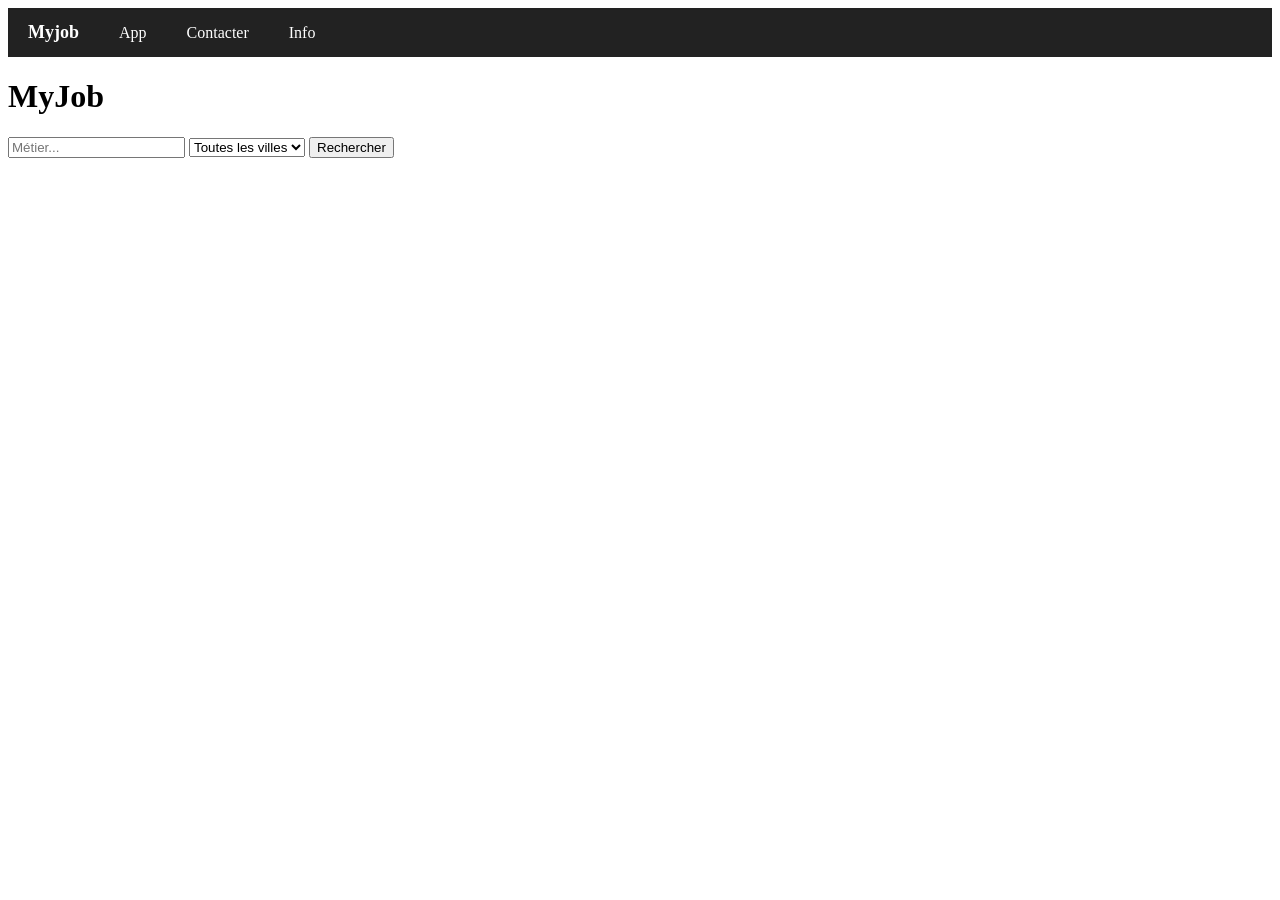
==== frontend/index.html @ 99f32932 "Ajout de la recherche d'emploi avec filtre par ville" ====
<!DOCTYPE html>
<html>

<head>
    <title>MyJob</title>

    <link rel="stylesheet" href="stylesheet.css">
    <script src="topnav.js"></script>

    <link rel="stylesheet" href="https://cdnjs.cloudflare.com/ajax/libs/font-awesome/4.7.0/css/font-awesome.min.css">

</head>

<body>

<!-- Navigation -->

<div class="topnav" id="Topnav">
    <a href="#home" class="logo">Myjob</a>
    <a href="#app">App</a>
    <a href="#contact">Contacter</a>
    <a href="#info">Info</a>
    <a href="javascript:void(0);" class="icon" onclick="topNav()">
        <i class="fa fa-bars"></i>
    </a>
</div>

<!-- Title -->

<div>
    <h1 class="titre">MyJob</h1>
</div>

<!-- Search section -->

<div class="search-box">
    <input id="keyword" placeholder="Métier...">
    <select id="city">
        <option value="">Toutes les villes</option>
        <option value="Paris">Paris</option>
        <option value="Lyon">Lyon</option>
        <option value="Marseille">Marseille</option>
        <option value="Lille">Lille</option>
        <option value="Grenoble">Grenoble</option>
        <option value="Bordeaux">Bordeaux</option>
        <option value="Toulouse">Toulouse</option>
        <option value="Nice">Nice</option>
        <option value="Strasbourg">Strasbourg</option>
        <option value="Rennes">Rennes</option>
    </select>
    </select>
    <button class="button" onclick="searchJobs()">Rechercher</button>
</div>

<!-- Job results -->

<div id="results"></div>

<!-- JavaScript -->

<script>
async function searchJobs() {
    const keyword = document.getElementById("keyword").value;
    const city = document.getElementById("city").value;
    const response = await fetch(
        `http://localhost:8000/jobs?keyword=${keyword}&city=${city}`
    );
    const data = await response.json();
    const results = document.getElementById("results");
    results.innerHTML = "";
    if (data.resultats) {
        data.resultats.forEach(job => {
            results.innerHTML += `
            <div class="job-card">
                <h3>${job.intitule}</h3>
                <p><b>Entreprise:</b> ${job.entreprise.nom}</p>
                <p><b>Lieu:</b> ${job.lieuTravail.libelle}</p>
                <a href="detail.html?id=${job.id}">Voir détail</a>
            </div>
            `;
        });
    }
}

</script>
</body>
</html>
---- frontend/stylesheet.css ----
#results{
    display:grid;
    grid-template-columns: repeat(auto-fit, minmax(300px, 1fr));
    gap:20px;
    padding:20px;
}

.job-card{
    background:white;
    padding:20px;
    margin:20px auto;
    width:60%;
    border-radius:10px;
    box-shadow:0 3px 10px rgba(0,0,0,0.1);
}

.topnav{
    background:#222;
    overflow:hidden;
    display:flex;
    align-items:center;
}

.topnav a{
    color:white;
    padding:14px 20px;
    text-decoration:none;
}

.logo{
    font-weight:bold;
    font-size:18px;
}

.topnav a:hover{
    background:#007BFF;
}

.topnav .icon{
    display:none;
    margin-left:auto;
}

@media screen and (max-width:600px){

    .topnav a:not(:first-child){
        display:none;
    }

    .topnav a.icon{
        display:block;
    }

    .topnav.responsive{
        flex-direction:column;
    }

    .topnav.responsive a{
        display:block;
    }

}
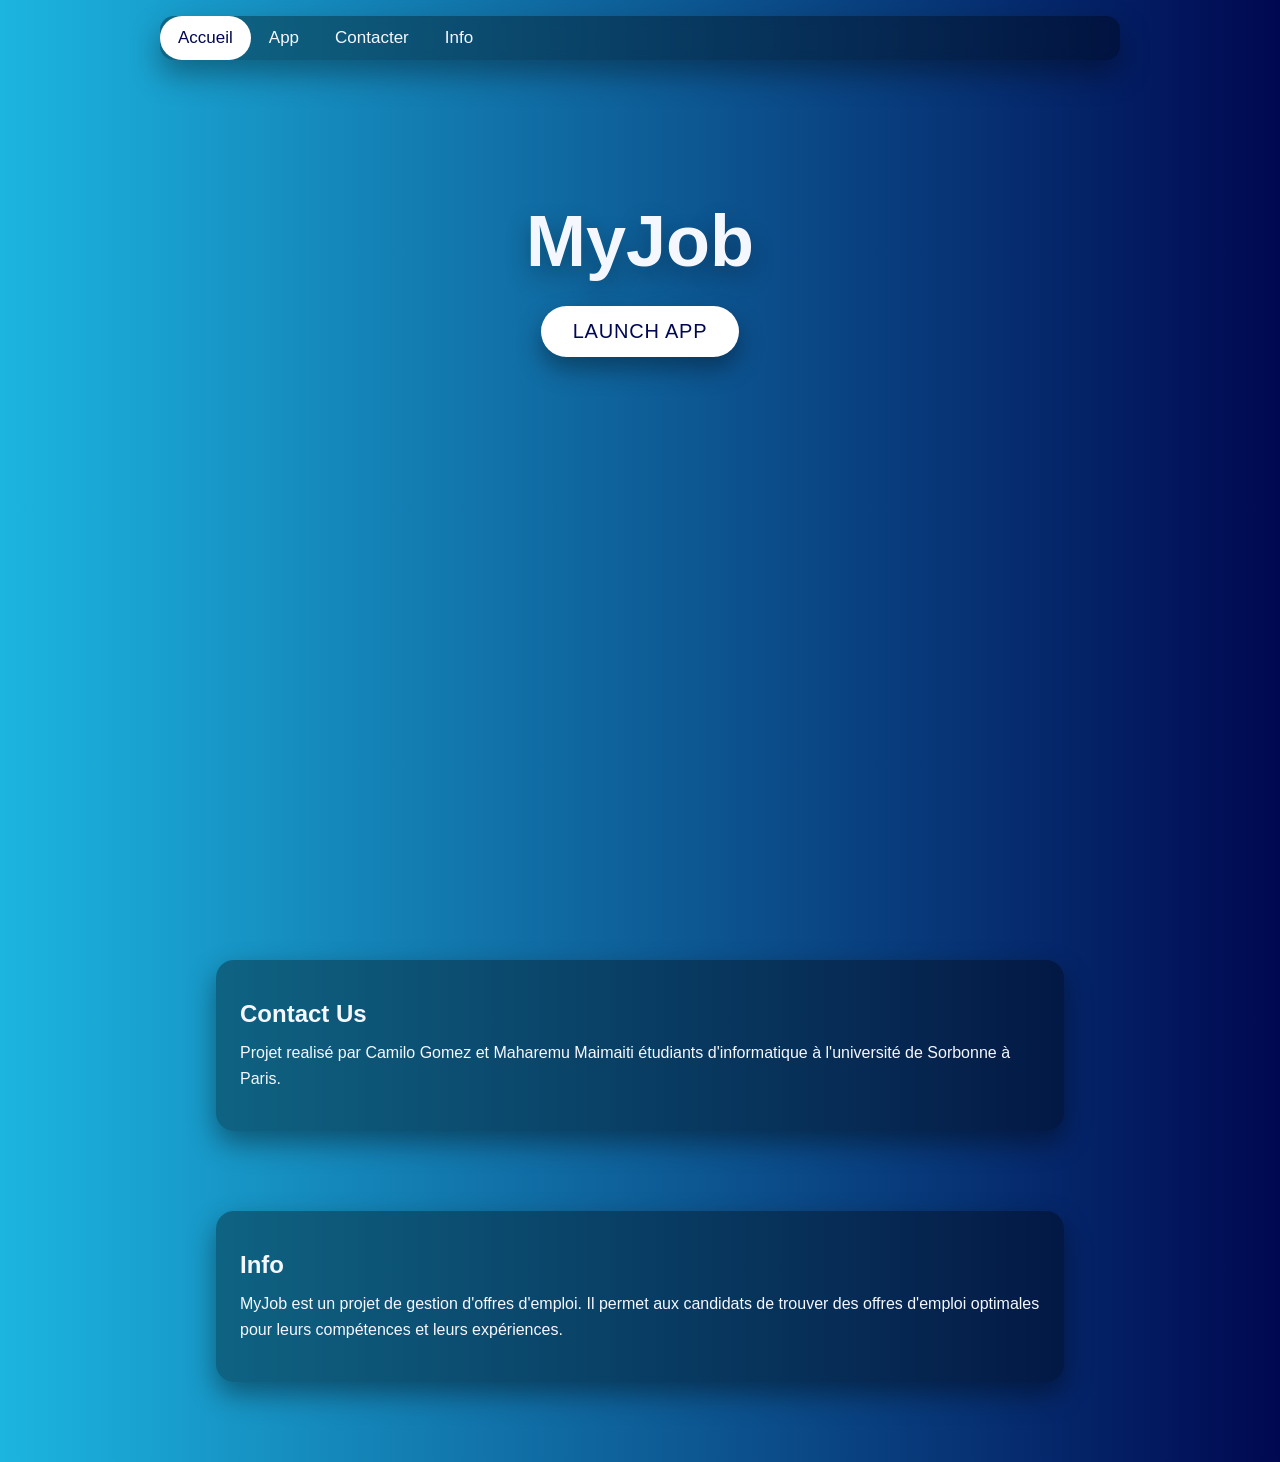
==== commit 21a352d5: "Idex.html modifié pour des nouvellonalités esthetiques, surtout un bouton "contact us" et "info". st" ====
--- a/frontend/index.html
+++ b/frontend/index.html
@@ -1,87 +1,32 @@
 <!DOCTYPE html>
-<html>
-
 <head>
-    <title>MyJob</title>
-
     <link rel="stylesheet" href="stylesheet.css">
     <script src="topnav.js"></script>
+</head>
+<body>
+    <link rel="stylesheet" href="https://cdnjs.cloudflare.com/ajax/libs/font-awesome/4.7.0/css/font-awesome.min.css">
+    <div class="topnav" id="Topnav">
+        <a href="#home" class="active">Accueil</a>
+        <a href="#">App</a>
+        <a href="#contact">Contacter</a>
+        <a href="#about">Info</a>
+        <a href="javascript:void(0);" class="icon" onclick="topNav()">
+            <i class="fa fa-bars"></i>
+        </a>
+    </div>
 
-    <link rel="stylesheet" href="https://cdnjs.cloudflare.com/ajax/libs/font-awesome/4.7.0/css/font-awesome.min.css">
+    <div class="main-container" id="home">
+        <h1 class="titre">MyJob</h1>
+        <button class="button">Launch App</button>
+    </div>
+    
+    <div id="contact" class="section">
+        <h2>Contact Us</h2>
+        <p>Projet realisé par Camilo Gomez et Maharemu Maimaiti étudiants d'informatique à l'université de Sorbonne à Paris.</p>
+    </div>
 
-</head>
-
-<body>
-
-<!-- Navigation -->
-
-<div class="topnav" id="Topnav">
-    <a href="#home" class="logo">Myjob</a>
-    <a href="#app">App</a>
-    <a href="#contact">Contacter</a>
-    <a href="#info">Info</a>
-    <a href="javascript:void(0);" class="icon" onclick="topNav()">
-        <i class="fa fa-bars"></i>
-    </a>
-</div>
-
-<!-- Title -->
-
-<div>
-    <h1 class="titre">MyJob</h1>
-</div>
-
-<!-- Search section -->
-
-<div class="search-box">
-    <input id="keyword" placeholder="Métier...">
-    <select id="city">
-        <option value="">Toutes les villes</option>
-        <option value="Paris">Paris</option>
-        <option value="Lyon">Lyon</option>
-        <option value="Marseille">Marseille</option>
-        <option value="Lille">Lille</option>
-        <option value="Grenoble">Grenoble</option>
-        <option value="Bordeaux">Bordeaux</option>
-        <option value="Toulouse">Toulouse</option>
-        <option value="Nice">Nice</option>
-        <option value="Strasbourg">Strasbourg</option>
-        <option value="Rennes">Rennes</option>
-    </select>
-    </select>
-    <button class="button" onclick="searchJobs()">Rechercher</button>
-</div>
-
-<!-- Job results -->
-
-<div id="results"></div>
-
-<!-- JavaScript -->
-
-<script>
-async function searchJobs() {
-    const keyword = document.getElementById("keyword").value;
-    const city = document.getElementById("city").value;
-    const response = await fetch(
-        `http://localhost:8000/jobs?keyword=${keyword}&city=${city}`
-    );
-    const data = await response.json();
-    const results = document.getElementById("results");
-    results.innerHTML = "";
-    if (data.resultats) {
-        data.resultats.forEach(job => {
-            results.innerHTML += `
-            <div class="job-card">
-                <h3>${job.intitule}</h3>
-                <p><b>Entreprise:</b> ${job.entreprise.nom}</p>
-                <p><b>Lieu:</b> ${job.lieuTravail.libelle}</p>
-                <a href="detail.html?id=${job.id}">Voir détail</a>
-            </div>
-            `;
-        });
-    }
-}
-
-</script>
-</body>
-</html>+    <div id="about" class="section">
+        <h2>Info</h2>
+        <p>MyJob est un projet de gestion d'offres d'emploi. Il permet aux candidats de trouver des offres d'emploi optimales pour leurs compétences et leurs expériences.</p>
+    </div>
+</body>
--- a/frontend/stylesheet.css
+++ b/frontend/stylesheet.css
@@ -1,62 +1,125 @@
-#results{
-    display:grid;
-    grid-template-columns: repeat(auto-fit, minmax(300px, 1fr));
-    gap:20px;
-    padding:20px;
+body{
+    margin: 0;
+    background: linear-gradient(90deg, #1CB5E0 0%, #000851 100%);
+    font-family: -apple-system, BlinkMacSystemFont, "Segoe UI", Roboto, sans-serif;
+    color: #f5f7ff;
 }
 
-.job-card{
-    background:white;
-    padding:20px;
-    margin:20px auto;
-    width:60%;
-    border-radius:10px;
-    box-shadow:0 3px 10px rgba(0,0,0,0.1);
+.main-container{
+    text-align: center;
+    padding: 140px 20px 120px 20px;
+    min-height: 100vh;
+    box-sizing: border-box;
 }
 
-.topnav{
-    background:#222;
-    overflow:hidden;
-    display:flex;
-    align-items:center;
+.titre{
+    font-size: 72px;
+    text-align: center;
+    margin: 0 0 16px 0;
+    text-shadow: 0 10px 25px rgba(0, 0, 0, 0.3);
+}
+/* Topnav from w3schools MODIFIED transparent background*/
+.topnav {
+    background-color: rgba(0, 0, 0, 0.35);
+    backdrop-filter: blur(6px);
+    overflow: hidden;
+    max-width: 960px;
+    margin: 16px auto 0 auto;
+    border-radius: 14px;
+    box-shadow: 0 14px 30px rgba(0, 0, 0, 0.35);
 }
 
 .topnav a{
-    color:white;
-    padding:14px 20px;
-    text-decoration:none;
-}
-
-.logo{
-    font-weight:bold;
-    font-size:18px;
+    float: left;
+    display: block;
+    color: #f5f7ff;
+    text-align: center;
+    padding: 12px 18px;
+    text-decoration: none;
+    font-size: 17px;
 }
 
 .topnav a:hover{
-    background:#007BFF;
+    background-color: rgba(255, 255, 255, 0.18);
+    color: #ffffff;
+}
+
+.topnav a.active{
+    background-color: #ffffff;
+    color:#000851;
+    border-radius: 999px;
 }
 
 .topnav .icon{
-    display:none;
-    margin-left:auto;
+    display: none;
 }
 
-@media screen and (max-width:600px){
+@media screen and (max-width: 600px) {
+  .topnav a:not(:first-child) {display: none;}
+  .topnav a.icon {
+    float: right;
+    display: block;
+  }
+}
 
-    .topnav a:not(:first-child){
-        display:none;
-    }
+@media screen and (max-width: 600px) {
+  .topnav.responsive {position: relative;}
+  .topnav.responsive a.icon {
+    position: absolute;
+    right: 0;
+    top: 0;
+  }
+  .topnav.responsive a {
+    float: none;
+    display: block;
+    text-align: left;
+  }
+}   
 
-    .topnav a.icon{
-        display:block;
-    }
+/* Button from W3SCHOOLS MODIFIED (transparent background)*/
+.button {
+  padding: 14px 32px;
+  font-size: 20px;
+  text-align: center;
+  cursor: pointer;
+  outline: none;
+  color: #000851;
+  background-color: #ffffff;
+  border: none;
+  border-radius: 999px;
+  box-shadow: 0 12px 24px rgba(0, 0, 0, 0.35);
+  display: block;
+  margin: 24px auto 0 auto;
+  letter-spacing: 0.04em;
+  text-transform: uppercase;
+}
 
-    .topnav.responsive{
-        flex-direction:column;
-    }
+.button:hover {
+  background-color: #e6f6ff;
+  box-shadow: 0 16px 30px rgba(0, 0, 0, 0.4);
+}
 
-    .topnav.responsive a{
-        display:block;
-    }
+.button:active {
+  background-color: #d2ecff;
+  box-shadow: 0 6px 14px rgba(0, 0, 0, 0.45);
+  transform: translateY(4px);
+}
 
+.section{
+    max-width: 800px;
+    margin: 0 auto 80px auto;
+    padding: 40px 24px;
+    background-color: rgba(0, 0, 0, 0.35);
+    border-radius: 18px;
+    box-shadow: 0 12px 28px rgba(0, 0, 0, 0.4);
+}
+
+.section h2{
+    margin-top: 0;
+    margin-bottom: 12px;
+}
+
+.section p{
+    margin: 0;
+    line-height: 1.6;
 }
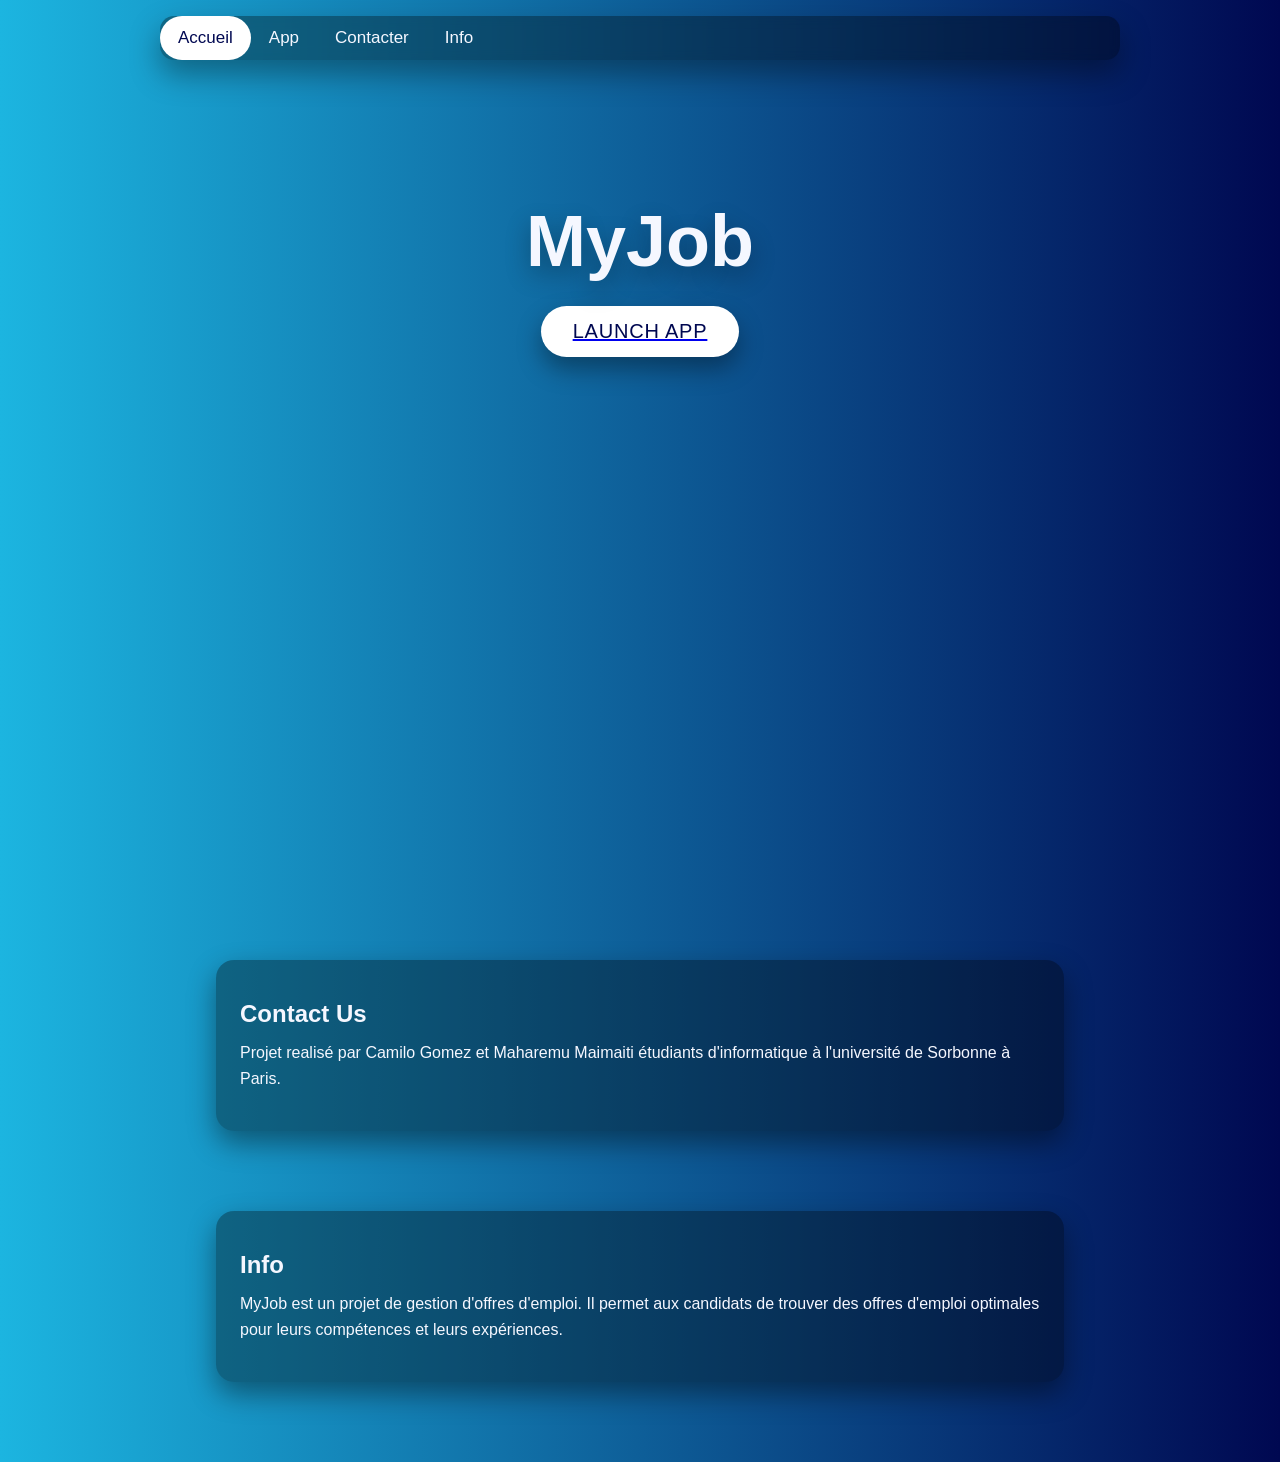
==== commit 0fad648a: "se connecter index.html avec se_connecter" ====
--- a/frontend/index.html
+++ b/frontend/index.html
@@ -17,7 +17,12 @@
 
     <div class="main-container" id="home">
         <h1 class="titre">MyJob</h1>
-        <button class="button">Launch App</button>
+
+        <!-- quand clicke Launch App, entre la page de se_connecter -->
+        <a href="se_connecter.html">
+            <button class="button">Launch App</button>
+        </a>
+
     </div>
     
     <div id="contact" class="section">
@@ -29,4 +34,6 @@
         <h2>Info</h2>
         <p>MyJob est un projet de gestion d'offres d'emploi. Il permet aux candidats de trouver des offres d'emploi optimales pour leurs compétences et leurs expériences.</p>
     </div>
-</body>+</body>
+
+
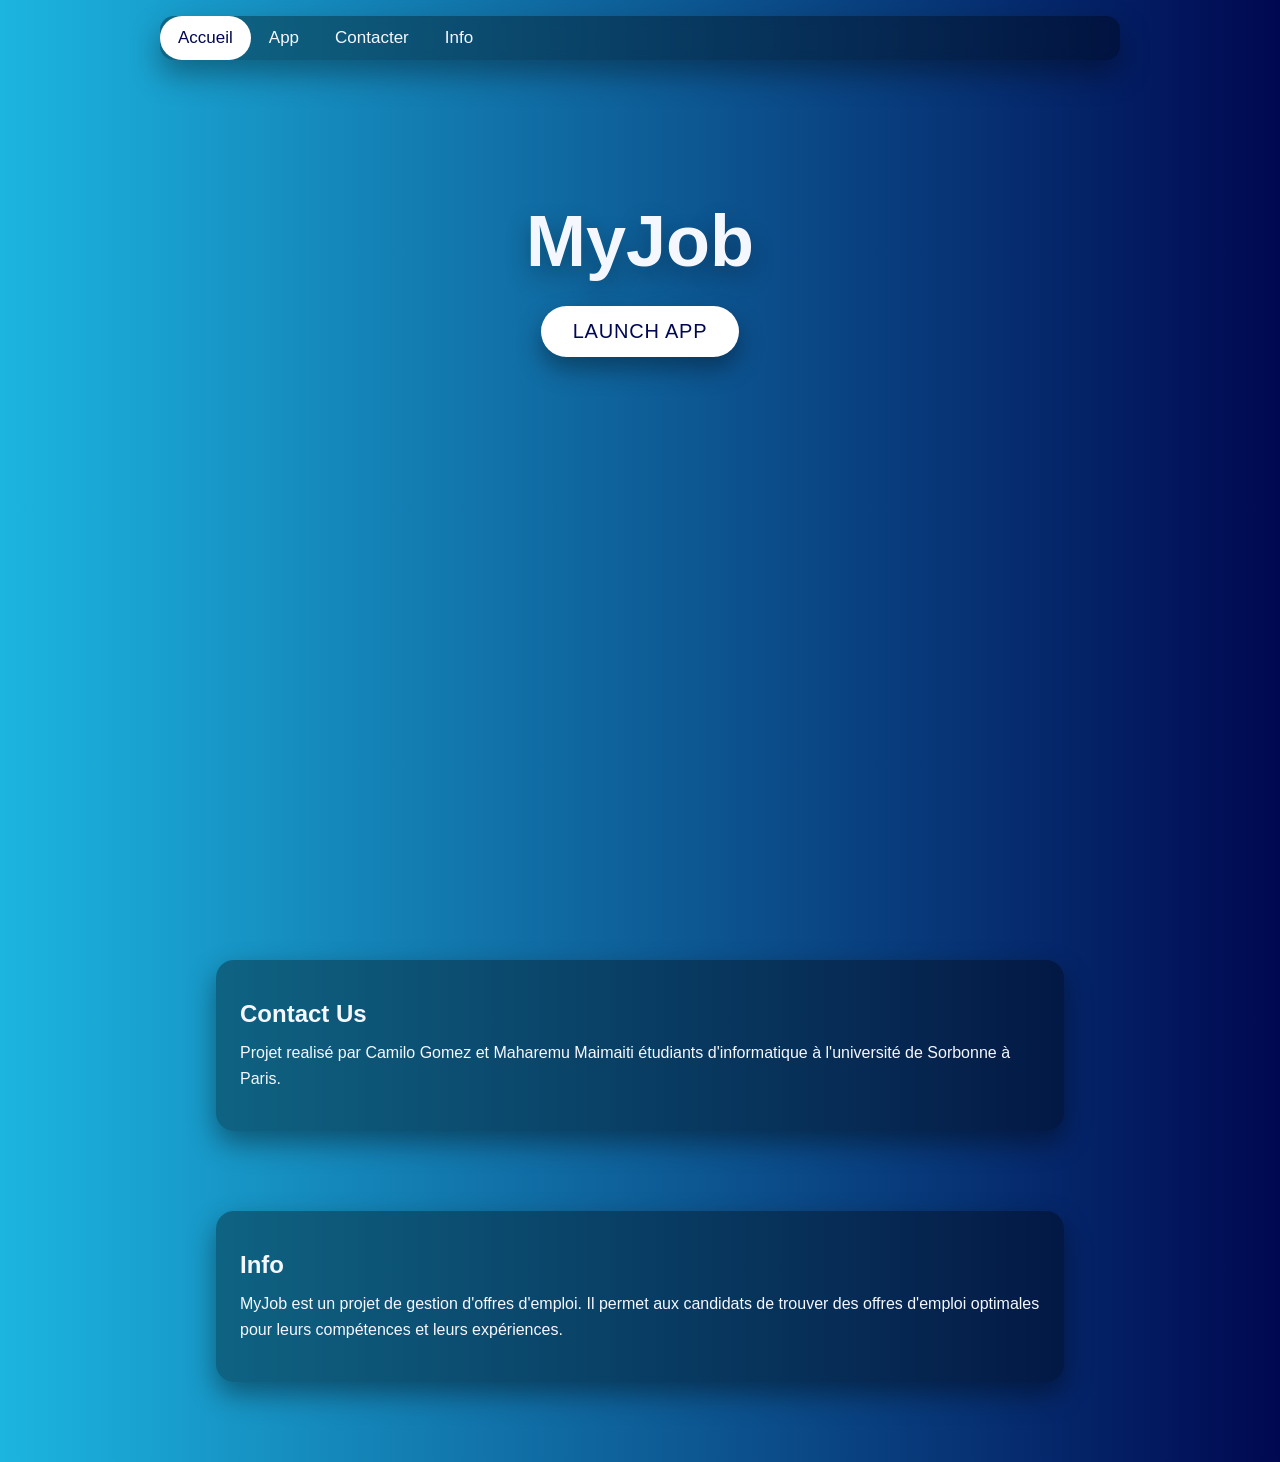
==== commit 8f81bd16: "Merge branch 'develop' into 'main' Landing page et FastAPI fonctionnel  + interaction avec France tr" ====
--- a/frontend/index.html
+++ b/frontend/index.html
@@ -17,12 +17,7 @@
 
     <div class="main-container" id="home">
         <h1 class="titre">MyJob</h1>
-
-        <!-- quand clicke Launch App, entre la page de se_connecter -->
-        <a href="se_connecter.html">
-            <button class="button">Launch App</button>
-        </a>
-
+        <button class="button">Launch App</button>
     </div>
     
     <div id="contact" class="section">
@@ -34,6 +29,4 @@
         <h2>Info</h2>
         <p>MyJob est un projet de gestion d'offres d'emploi. Il permet aux candidats de trouver des offres d'emploi optimales pour leurs compétences et leurs expériences.</p>
     </div>
-</body>
-
-
+</body>
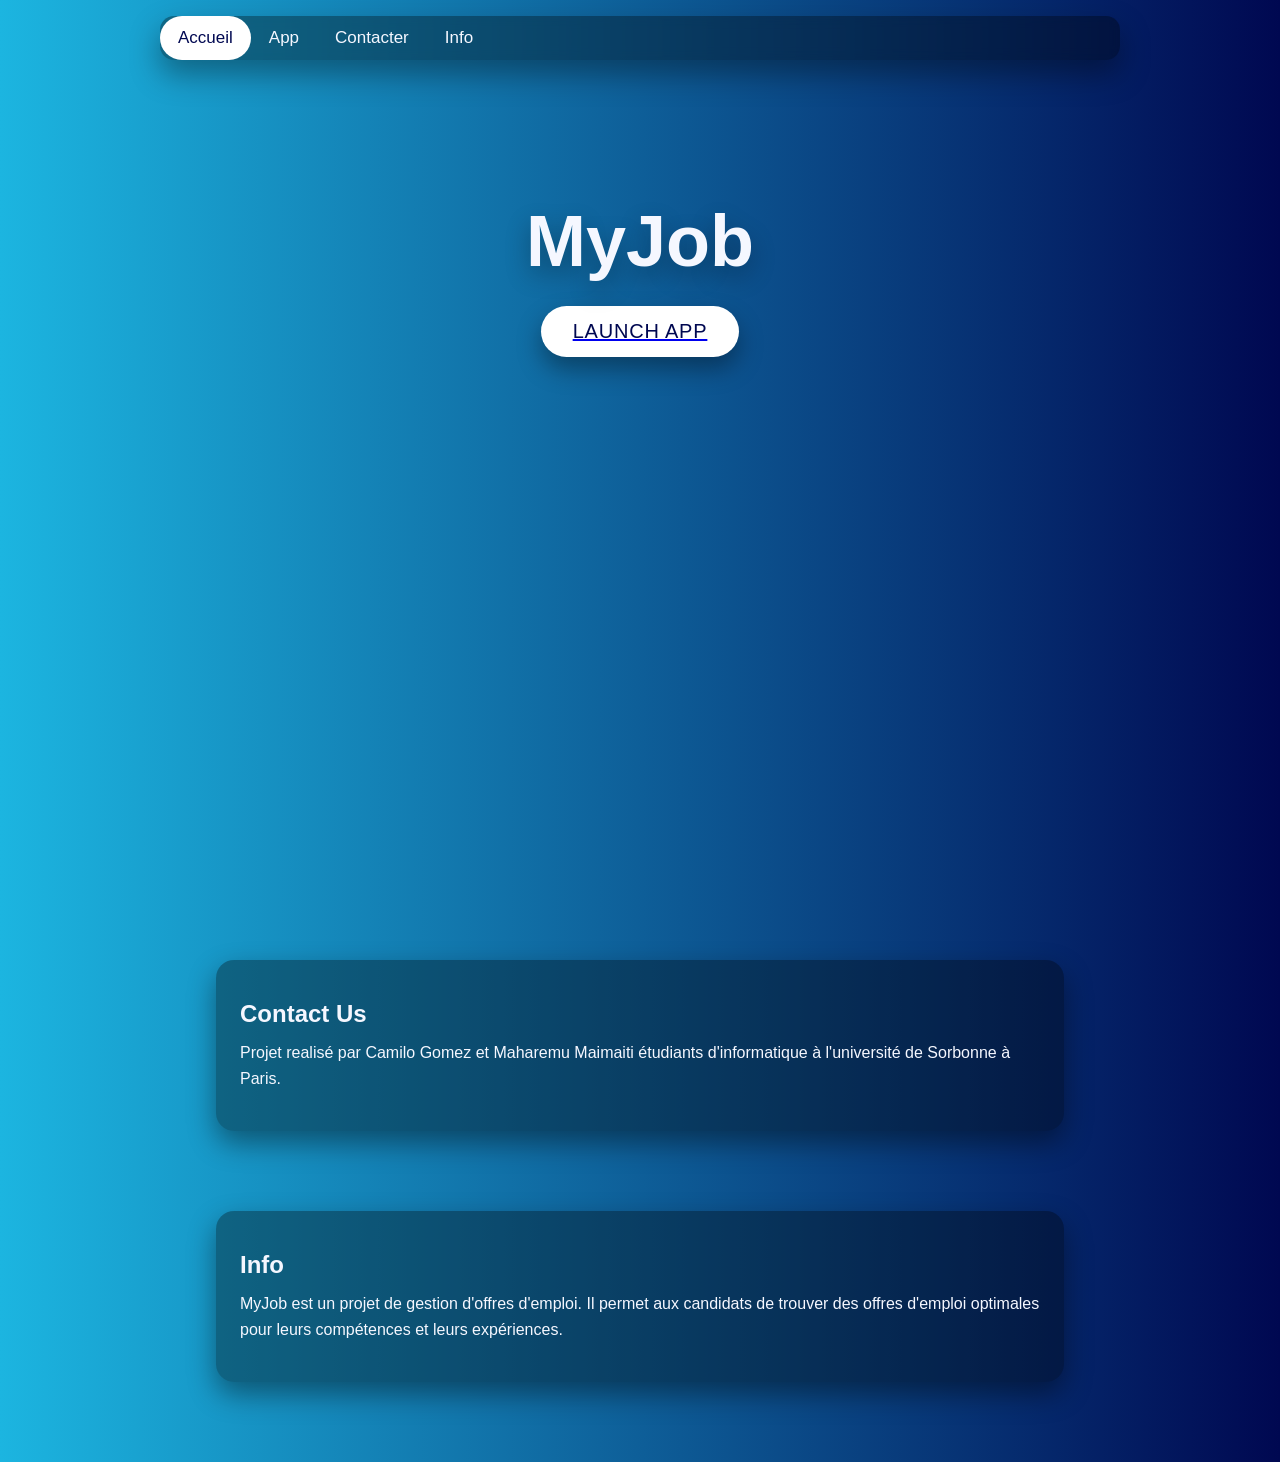
==== commit b60e7f71: "Reorganiser la structure du projet jusqu'a dashboras:les fichiers HTML sont places a la racine,les f" ====
--- a/frontend/index.html
+++ b/frontend/index.html
@@ -1,10 +1,20 @@
 <!DOCTYPE html>
+<html lang="fr">
 <head>
-    <link rel="stylesheet" href="stylesheet.css">
-    <script src="topnav.js"></script>
+    <meta charset="UTF-8">
+    <title>MyJob</title>
+
+    <!-- CSS principal -->
+    <link rel="stylesheet" href="css/stylesheet_index.css">
+
+    <!-- Font -->
+    <link rel="stylesheet" href="https://cdnjs.cloudflare.com/ajax/libs/font-awesome/4.7.0/css/font-awesome.min.css">
+
+    <!-- JS -->
+    <script src="js/topnav.js" defer></script>
 </head>
+
 <body>
-    <link rel="stylesheet" href="https://cdnjs.cloudflare.com/ajax/libs/font-awesome/4.7.0/css/font-awesome.min.css">
     <div class="topnav" id="Topnav">
         <a href="#home" class="active">Accueil</a>
         <a href="#">App</a>
@@ -17,16 +27,29 @@
 
     <div class="main-container" id="home">
         <h1 class="titre">MyJob</h1>
-        <button class="button">Launch App</button>
+
+        <!-- bouton -->
+        <a href="se_connecter.html">
+            <button class="button">Launch App</button>
+        </a>
     </div>
     
     <div id="contact" class="section">
         <h2>Contact Us</h2>
-        <p>Projet realisé par Camilo Gomez et Maharemu Maimaiti étudiants d'informatique à l'université de Sorbonne à Paris.</p>
+        <p>
+            Projet realisé par Camilo Gomez et Maharemu Maimaiti 
+            étudiants d'informatique à l'université de Sorbonne à Paris.
+        </p>
     </div>
 
     <div id="about" class="section">
         <h2>Info</h2>
-        <p>MyJob est un projet de gestion d'offres d'emploi. Il permet aux candidats de trouver des offres d'emploi optimales pour leurs compétences et leurs expériences.</p>
+        <p>
+            MyJob est un projet de gestion d'offres d'emploi. 
+            Il permet aux candidats de trouver des offres d'emploi 
+            optimales pour leurs compétences et leurs expériences.
+        </p>
     </div>
-</body>+
+</body>
+</html>
--- a/frontend/css/stylesheet_index.css
+++ b/frontend/css/stylesheet_index.css
@@ -0,0 +1,125 @@
+body{
+    margin: 0;
+    background: linear-gradient(90deg, #1CB5E0 0%, #000851 100%);
+    font-family: -apple-system, BlinkMacSystemFont, "Segoe UI", Roboto, sans-serif;
+    color: #f5f7ff;
+}
+
+.main-container{
+    text-align: center;
+    padding: 140px 20px 120px 20px;
+    min-height: 100vh;
+    box-sizing: border-box;
+}
+
+.titre{
+    font-size: 72px;
+    text-align: center;
+    margin: 0 0 16px 0;
+    text-shadow: 0 10px 25px rgba(0, 0, 0, 0.3);
+}
+/* Topnav from w3schools MODIFIED transparent background*/
+.topnav {
+    background-color: rgba(0, 0, 0, 0.35);
+    backdrop-filter: blur(6px);
+    overflow: hidden;
+    max-width: 960px;
+    margin: 16px auto 0 auto;
+    border-radius: 14px;
+    box-shadow: 0 14px 30px rgba(0, 0, 0, 0.35);
+}
+
+.topnav a{
+    float: left;
+    display: block;
+    color: #f5f7ff;
+    text-align: center;
+    padding: 12px 18px;
+    text-decoration: none;
+    font-size: 17px;
+}
+
+.topnav a:hover{
+    background-color: rgba(255, 255, 255, 0.18);
+    color: #ffffff;
+}
+
+.topnav a.active{
+    background-color: #ffffff;
+    color:#000851;
+    border-radius: 999px;
+}
+
+.topnav .icon{
+    display: none;
+}
+
+@media screen and (max-width: 600px) {
+  .topnav a:not(:first-child) {display: none;}
+  .topnav a.icon {
+    float: right;
+    display: block;
+  }
+}
+
+@media screen and (max-width: 600px) {
+  .topnav.responsive {position: relative;}
+  .topnav.responsive a.icon {
+    position: absolute;
+    right: 0;
+    top: 0;
+  }
+  .topnav.responsive a {
+    float: none;
+    display: block;
+    text-align: left;
+  }
+}   
+
+/* Button from W3SCHOOLS MODIFIED (transparent background)*/
+.button {
+  padding: 14px 32px;
+  font-size: 20px;
+  text-align: center;
+  cursor: pointer;
+  outline: none;
+  color: #000851;
+  background-color: #ffffff;
+  border: none;
+  border-radius: 999px;
+  box-shadow: 0 12px 24px rgba(0, 0, 0, 0.35);
+  display: block;
+  margin: 24px auto 0 auto;
+  letter-spacing: 0.04em;
+  text-transform: uppercase;
+}
+
+.button:hover {
+  background-color: #e6f6ff;
+  box-shadow: 0 16px 30px rgba(0, 0, 0, 0.4);
+}
+
+.button:active {
+  background-color: #d2ecff;
+  box-shadow: 0 6px 14px rgba(0, 0, 0, 0.45);
+  transform: translateY(4px);
+}
+
+.section{
+    max-width: 800px;
+    margin: 0 auto 80px auto;
+    padding: 40px 24px;
+    background-color: rgba(0, 0, 0, 0.35);
+    border-radius: 18px;
+    box-shadow: 0 12px 28px rgba(0, 0, 0, 0.4);
+}
+
+.section h2{
+    margin-top: 0;
+    margin-bottom: 12px;
+}
+
+.section p{
+    margin: 0;
+    line-height: 1.6;
+}
